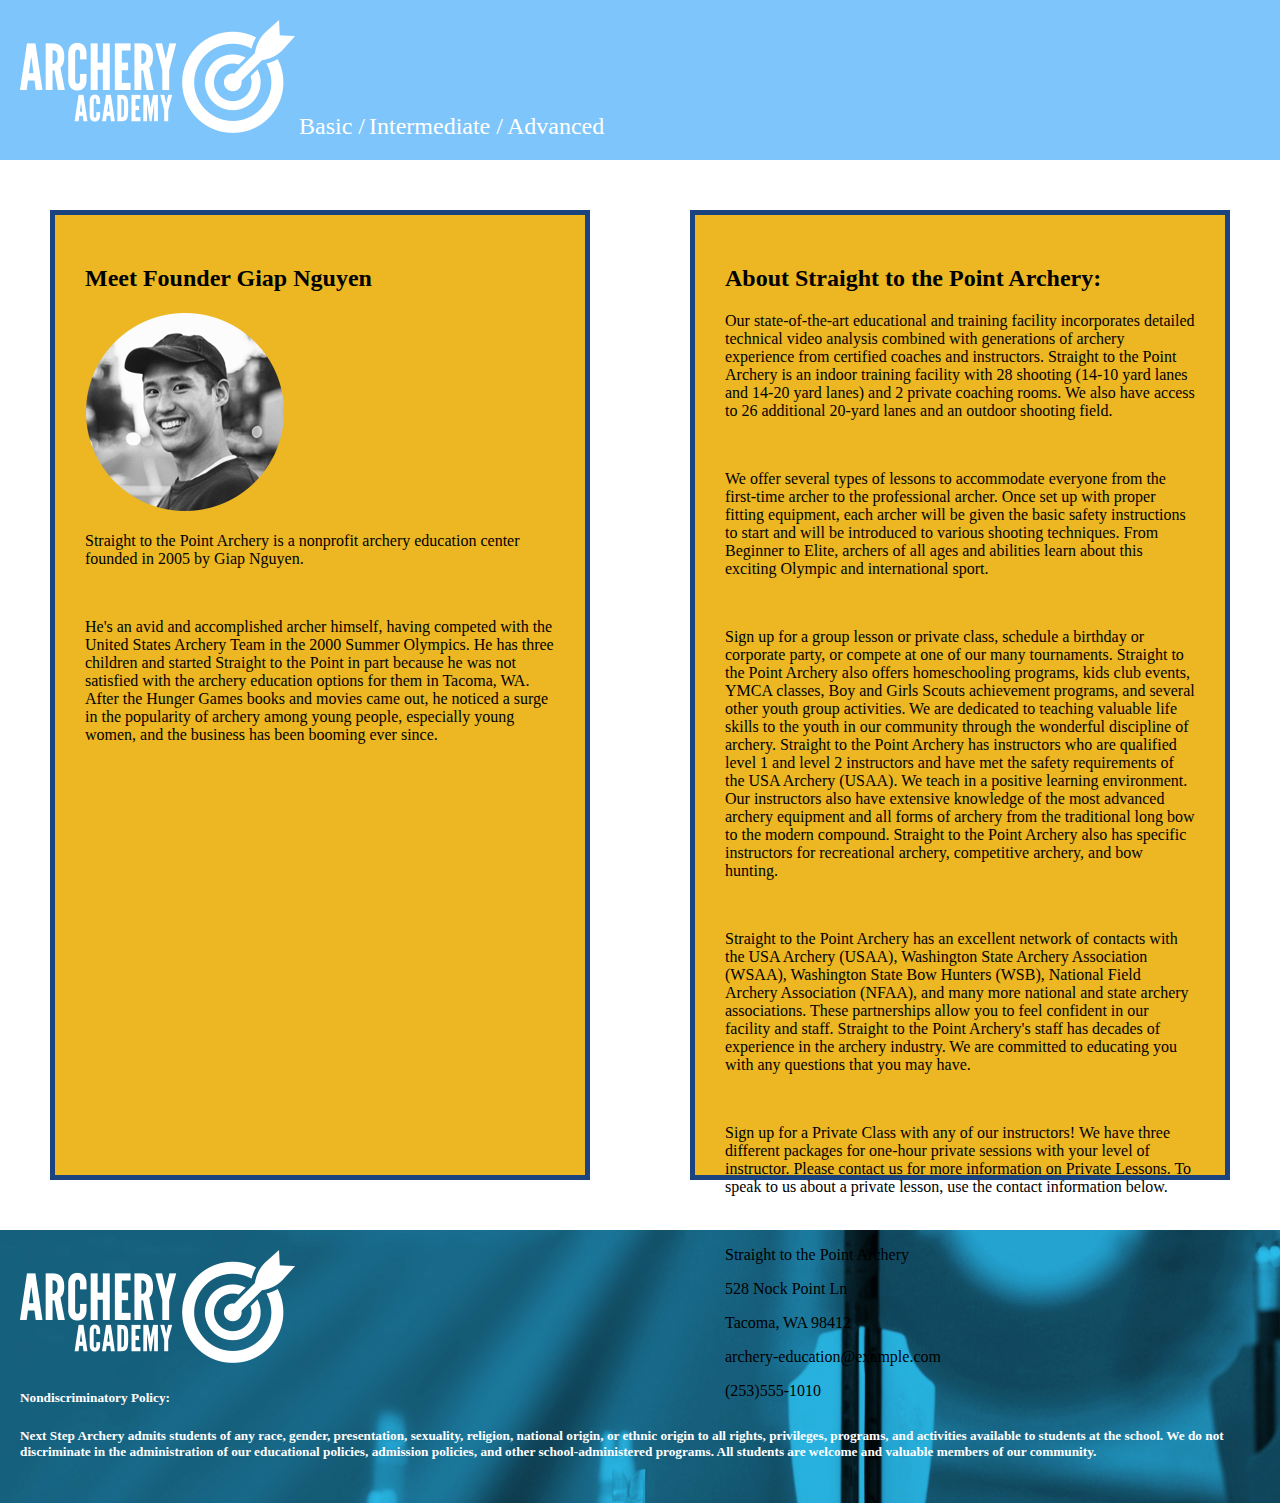
==== index.html @ cbd3896f "Add files via upload" ====
<!DOCTYPE html>
  <html lang="en">
  <head>
    <meta charset="utf-8">
      <title>Sectioning Elements</title>
        <link rel="stylesheet" type="text/css" href="stylesheet.css">
  </head>
 
  <body>
   <div id="container">
     <div class="header">
      <div class="nav">
      <img src='archeryAcademy-logo-white.jpeg.png' alt="Archery Academy">
     
       
          <a href="semantic.html"> Basic / </a>
          <a href="intermediate.html"> Intermediate / </a>
          <a href="advanced.html"> Advanced </a>
      
    </div>
   </div>
  </div>

  <section>
   <div class="Parent"> 
      <div class="child1"> 

        <h2>Meet Founder Giap Nguyen</h2> 
          <img src='instructor-bio-image4.jpeg.png' alt="Archery Academy">

         <p>Straight to the Point Archery is a nonprofit archery education center founded in 2005 by Giap Nguyen.</p> 
          <br>
        <p>He's an avid and accomplished archer himself, having competed with the United States Archery Team in the 2000 Summer Olympics. He has three children and started Straight to the Point in part because he was not satisfied with the archery education options for them in Tacoma, WA. After the Hunger Games books and movies came out, he noticed a surge in the popularity of archery among young people, especially young women, and the business has been booming ever since.</p>  
   
 
    </div>


    <div class="child2"> 
      <h2> About Straight to the Point Archery: </h2>
        <p>Our state-of-the-art educational and training facility incorporates detailed technical video analysis combined with generations of archery experience from certified coaches and instructors. Straight to the Point Archery is an indoor training facility with 28 shooting (14-10 yard lanes and 14-20 yard lanes) and 2 private coaching rooms. We also have access to 26 additional 20-yard lanes and an outdoor shooting field.</p> 
          <br>
        <p>We offer several types of lessons to accommodate everyone from the first-time archer to the professional archer. Once set up with proper fitting equipment, each archer will be given the basic safety instructions to start and will be introduced to various shooting techniques. From Beginner to Elite, archers of all ages and abilities learn about this exciting Olympic and international sport.</p>  
          <br>
        <p>Sign up for a group lesson or private class, schedule a birthday or corporate party, or compete at one of our many tournaments. Straight to the Point Archery also offers homeschooling programs, kids club events, YMCA classes, Boy and Girls Scouts achievement programs, and several other youth group activities. We are dedicated to teaching valuable life skills to the youth in our community through the wonderful discipline of archery. Straight to the Point Archery has instructors who are qualified level 1 and level 2 instructors and have met the safety requirements of the USA Archery (USAA). We teach in a positive learning environment. Our instructors also have extensive knowledge of the most advanced archery equipment and all forms of archery from the traditional long bow to the modern compound. Straight to the Point Archery also has specific instructors for recreational archery, competitive archery, and bow hunting.</p>
          <br>
        <p>Straight to the Point Archery has an excellent network of contacts with the USA Archery (USAA), Washington State Archery Association (WSAA), Washington State Bow Hunters (WSB), National Field Archery Association (NFAA), and many more national and state archery associations. These partnerships allow you to feel confident in our facility and staff. Straight to the Point Archery's staff has decades of experience in the archery industry. We are committed to educating you with any questions that you may have.</p>  
         <br>

            <p>Sign up for a Private Class with any of our instructors! We have three different packages for one-hour private sessions with your level of instructor. Please contact us for more information on Private Lessons. To speak to us about a private lesson, use the contact information below. </p> 
        <br>  
          <p>Straight to the Point Archery</p>
            <p>528 Nock Point Ln</p>    
            <p>Tacoma, WA 98412</p>
            <p>archery-education@example.com</p>  
            <p>(253)555-1010</p> 
     </div>
     </div>
    </section>
   
 

  <footer>
    
      <div class="footer">
     <img src='archeryAcademy-logo-white.jpeg.png' alt="Archery Academy">
     
     <h5>Nondiscriminatory Policy:</h5>
    <h5>Next Step Archery admits students of any race, gender, presentation, sexuality, religion, national origin, or ethnic origin to all rights, privileges, programs, and activities available to students at the school. We do not discriminate in the administration of our educational policies, admission policies, and other school-administered programs. All students are welcome and valuable members of our community.</h5>

  </div>  
  </footer>
  </body>
  </html>
---- stylesheet.css ----
body { margin: 0;}
    .header {
        color: #7ec5fb;
        background-color: #7ec5fb;
        padding: 20px;
        text-align: left;
      }
   
      #img src {
        color: white;
        display: inline-block;
      } 

      .nav a {
        height: 8%;
        weight: 100%;
        display: inline-block;
        color: white;
        text-decoration: none;
        font-size: 1.5em;
      }

      h5 {
       color: white;
       }   

      .footer {
     
        color: #7ec5fb;
        background-image: url("footerImage.jpg");
        padding: 20px;
        text-align: left;
      }

      .body { 
            padding: 0; 
            margin: 0; 
        } 
  
       .Parent { 
            display: flex; 
            flex-direction: row; 
        } 
  
       .child1 { 
             width: 60%; 
            padding: 30px; 
            height: 100vh; 
            border: #1b447f solid 5px; 
            margin: 50px;
            background-color: #ecb722;  
        } 
  
        .child2 { 
            width: 60%; 
            padding: 30px; 
            height: 100vh; 
            border: #1b447f solid 5px; 
            margin: 50px;
            background-color: #ecb722; 
        }
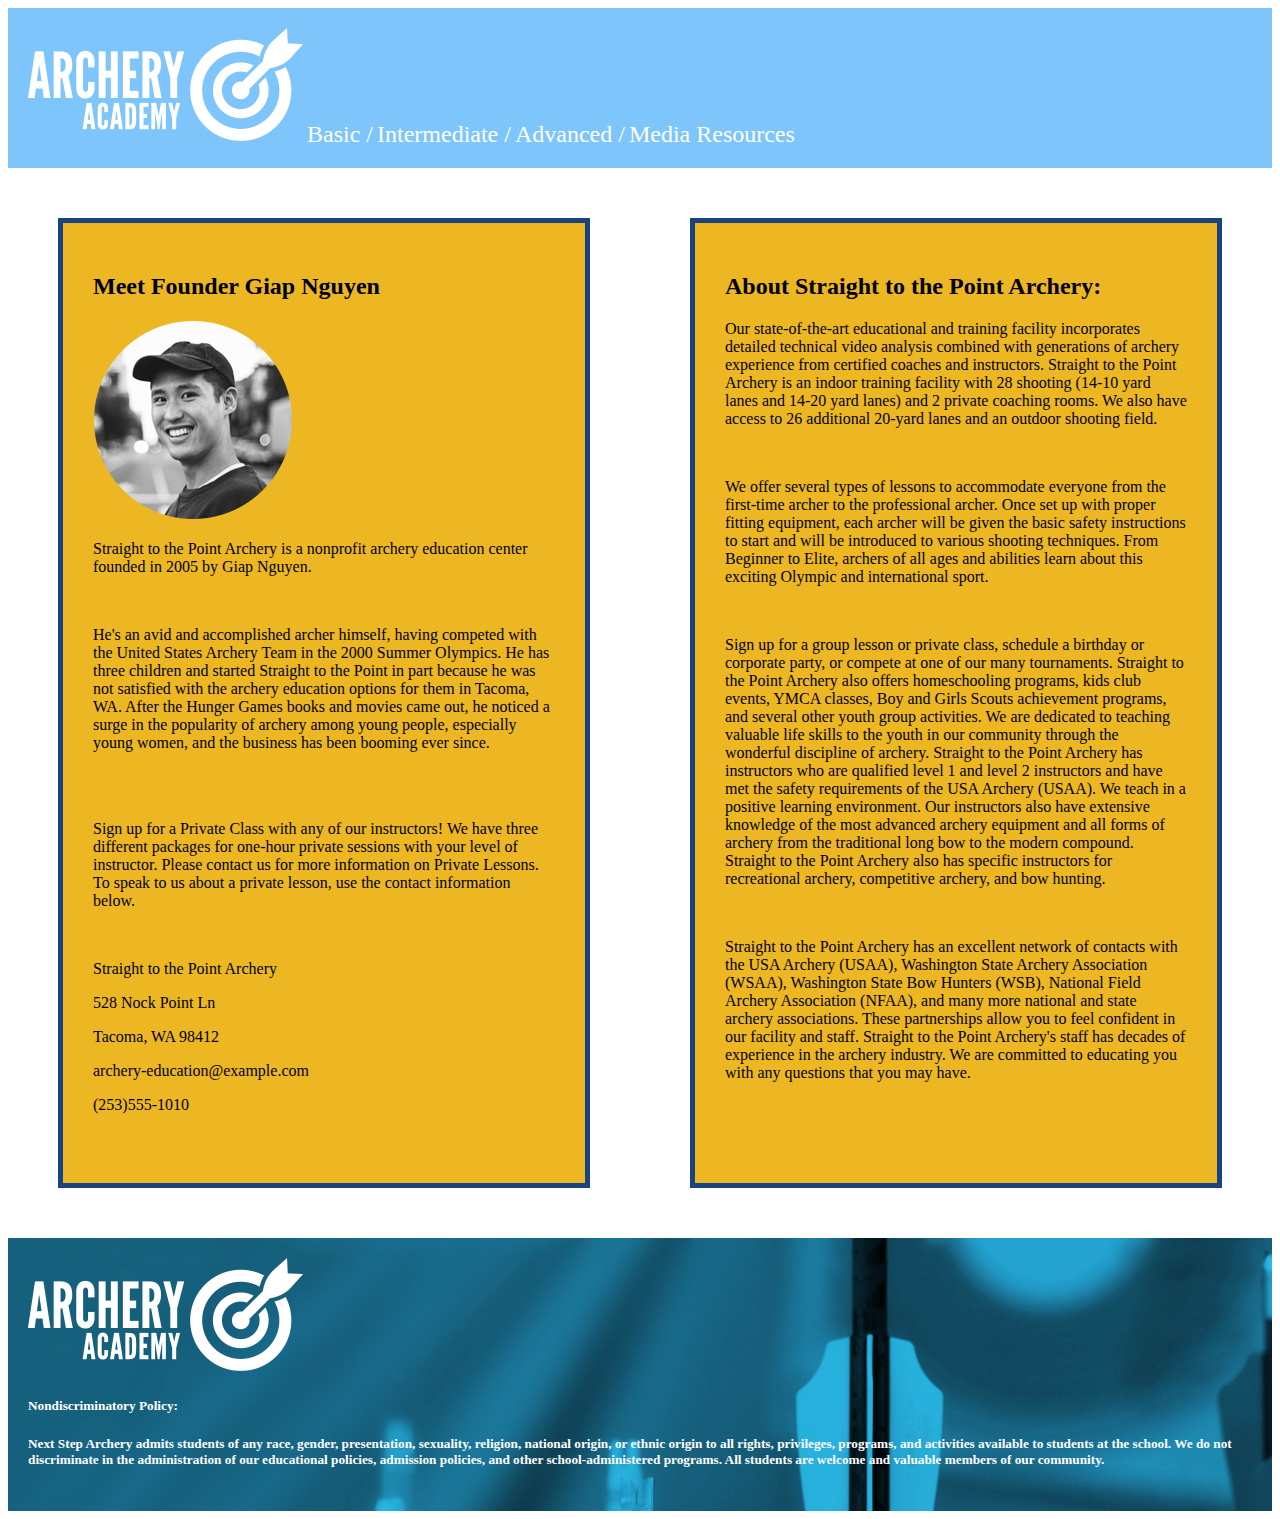
==== commit d3857e8d: "Add files via upload" ====
--- a/index.html
+++ b/index.html
@@ -15,8 +15,9 @@
        
           <a href="semantic.html"> Basic / </a>
           <a href="intermediate.html"> Intermediate / </a>
-          <a href="advanced.html"> Advanced </a>
-      
+          <a href="advanced.html"> Advanced / </a>
+          <a href="grid.html"> Media Resources </a>
+
     </div>
    </div>
   </div>
@@ -30,7 +31,17 @@
 
          <p>Straight to the Point Archery is a nonprofit archery education center founded in 2005 by Giap Nguyen.</p> 
           <br>
-        <p>He's an avid and accomplished archer himself, having competed with the United States Archery Team in the 2000 Summer Olympics. He has three children and started Straight to the Point in part because he was not satisfied with the archery education options for them in Tacoma, WA. After the Hunger Games books and movies came out, he noticed a surge in the popularity of archery among young people, especially young women, and the business has been booming ever since.</p>  
+         <p>He's an avid and accomplished archer himself, having competed with the United States Archery Team in the 2000 Summer Olympics. He has three children and started Straight to the Point in part because he was not satisfied with the archery education options for them in Tacoma, WA. After the Hunger Games books and movies came out, he noticed a surge in the popularity of archery among young people, especially young women, and the business has been booming ever since.</p>  
+          <br>
+          <br>  
+         <p>Sign up for a Private Class with any of our instructors! We have three different packages for one-hour private sessions with your level of instructor. Please contact us for more information on Private Lessons. To speak to us about a private lesson, use the contact information below. </p> 
+          <br>
+        
+          <p>Straight to the Point Archery</p>
+            <p>528 Nock Point Ln</p>    
+            <p>Tacoma, WA 98412</p>
+            <p>archery-education@example.com</p>  
+            <p>(253)555-1010</p> 
    
  
     </div>
@@ -47,13 +58,6 @@
         <p>Straight to the Point Archery has an excellent network of contacts with the USA Archery (USAA), Washington State Archery Association (WSAA), Washington State Bow Hunters (WSB), National Field Archery Association (NFAA), and many more national and state archery associations. These partnerships allow you to feel confident in our facility and staff. Straight to the Point Archery's staff has decades of experience in the archery industry. We are committed to educating you with any questions that you may have.</p>  
          <br>
 
-            <p>Sign up for a Private Class with any of our instructors! We have three different packages for one-hour private sessions with your level of instructor. Please contact us for more information on Private Lessons. To speak to us about a private lesson, use the contact information below. </p> 
-        <br>  
-          <p>Straight to the Point Archery</p>
-            <p>528 Nock Point Ln</p>    
-            <p>Tacoma, WA 98412</p>
-            <p>archery-education@example.com</p>  
-            <p>(253)555-1010</p> 
      </div>
      </div>
     </section>
--- a/stylesheet.css
+++ b/stylesheet.css
@@ -1,5 +1,4 @@
 
-    body { margin: 0;}
     .header {
         color: #7ec5fb;
         background-color: #7ec5fb;
@@ -40,7 +39,7 @@
   
        .Parent { 
             display: flex; 
-            flex-direction: row; 
+            flex-direction: row;
         } 
   
        .child1 { 
@@ -61,4 +60,25 @@
             background-color: #ecb722; 
         } 
 
+        .grid-container div {
+        border: 1px solid red;
+        }
+    
+        .grid-container {
+        display: grid;
+        grid-gap: 20px 30px;
+        }
+
+        .grid-item-1 {
+        grid-column-start: 1;
+        grid-column-end: 2;
+        grid-row-start: 1;
+        grid-row-end: 2;  
+        }
+
+        .grid-item-2 {
+        grid-column: 2 / 3;
+        grid-row: 1/2;
+        }
+       
  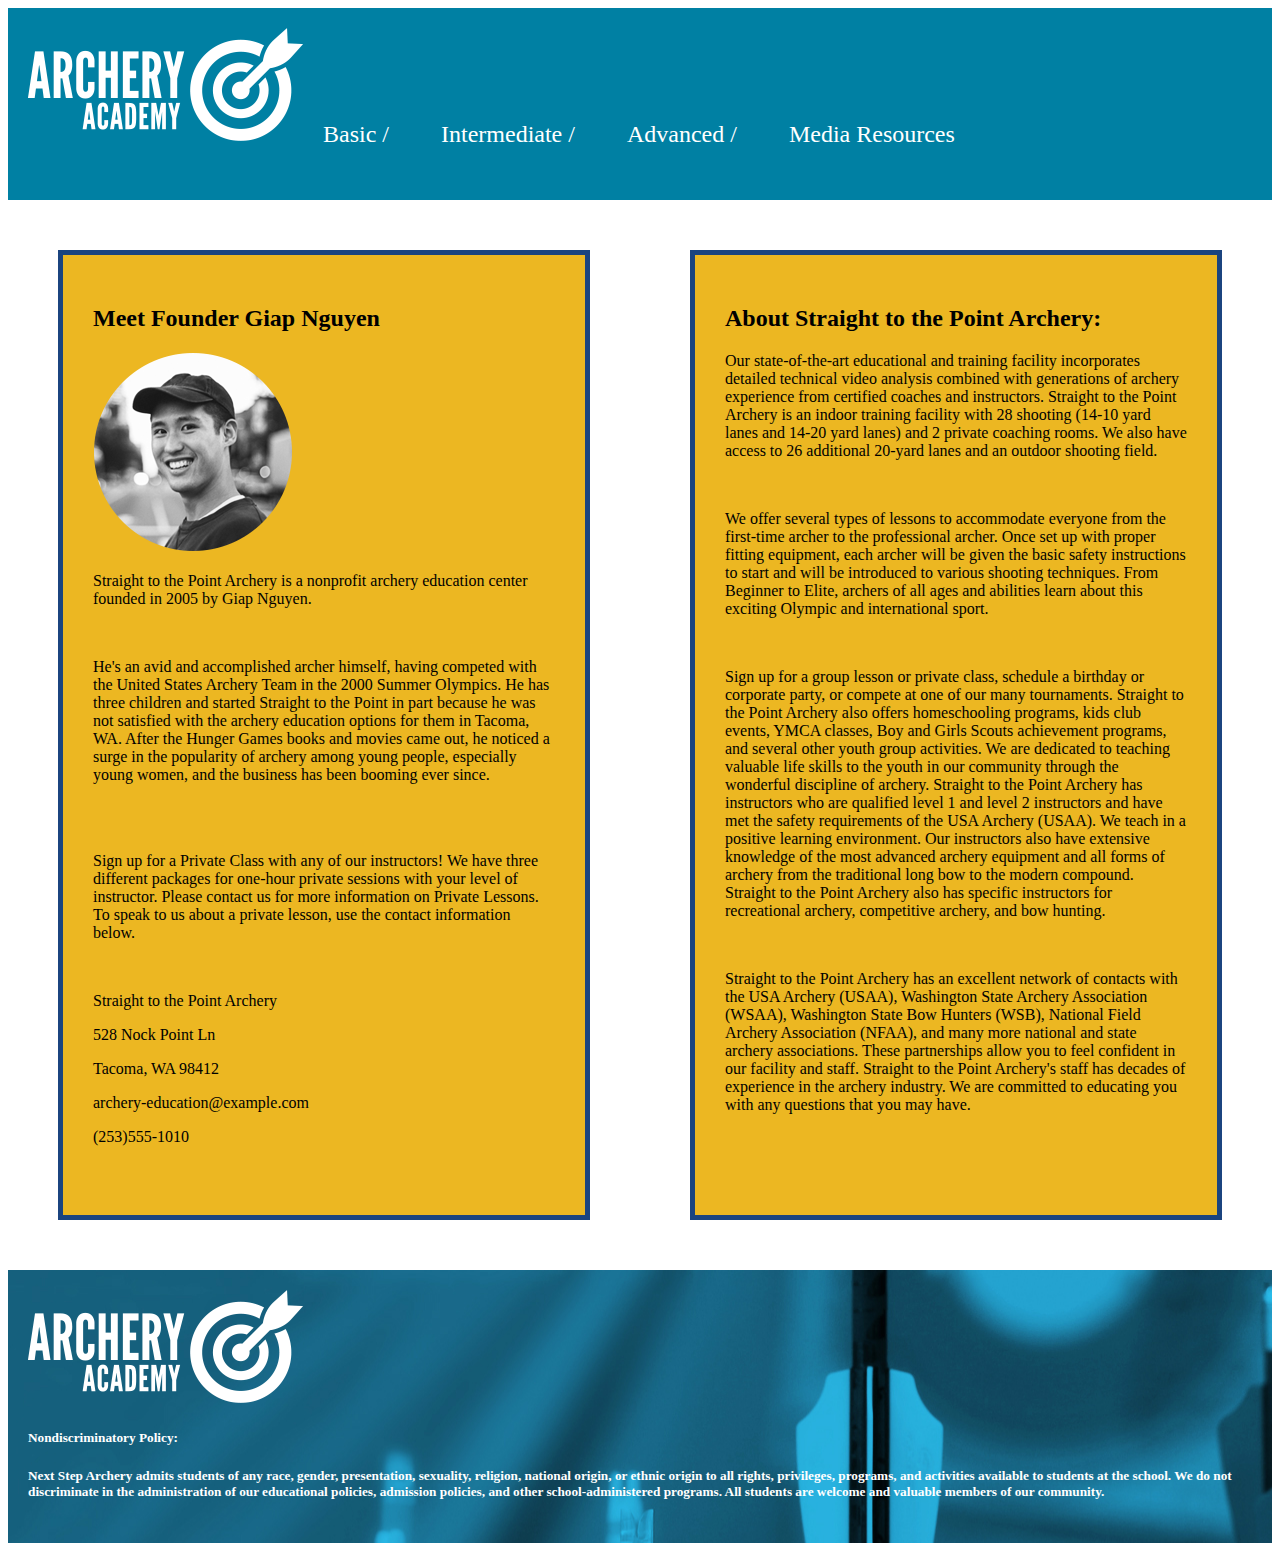
==== commit 639f9aba: "Add files via upload" ====
--- a/index.html
+++ b/index.html
@@ -27,7 +27,7 @@
       <div class="child1"> 
 
         <h2>Meet Founder Giap Nguyen</h2> 
-          <img src='instructor-bio-image4.jpeg.png' alt="Archery Academy">
+          <img src='instructor-bio-image4.jpeg.png' alt="Black and white headshot photograph of Giap Nguyen, the founder of Straight to the Point Archery. Giap Nguyen is around 25-30 years old in the photo. He has a fresh shave and is wearing a baseball cap.">
 
          <p>Straight to the Point Archery is a nonprofit archery education center founded in 2005 by Giap Nguyen.</p> 
           <br>
--- a/stylesheet.css
+++ b/stylesheet.css
@@ -1,7 +1,7 @@
 
     .header {
         color: #7ec5fb;
-        background-color: #7ec5fb;
+        background-color: #0080A3;
         padding: 20px;
         text-align: left;
       }
@@ -12,12 +12,12 @@
       } 
 
       .nav a {
-        height: 8%;
-        weight: 100%;
         display: inline-block;
         color: white;
         text-decoration: none;
         font-size: 1.5em;
+        padding: 1rem;
+        margin: 1rem 1rem 1rem 0;
       }
 
       h5 {
